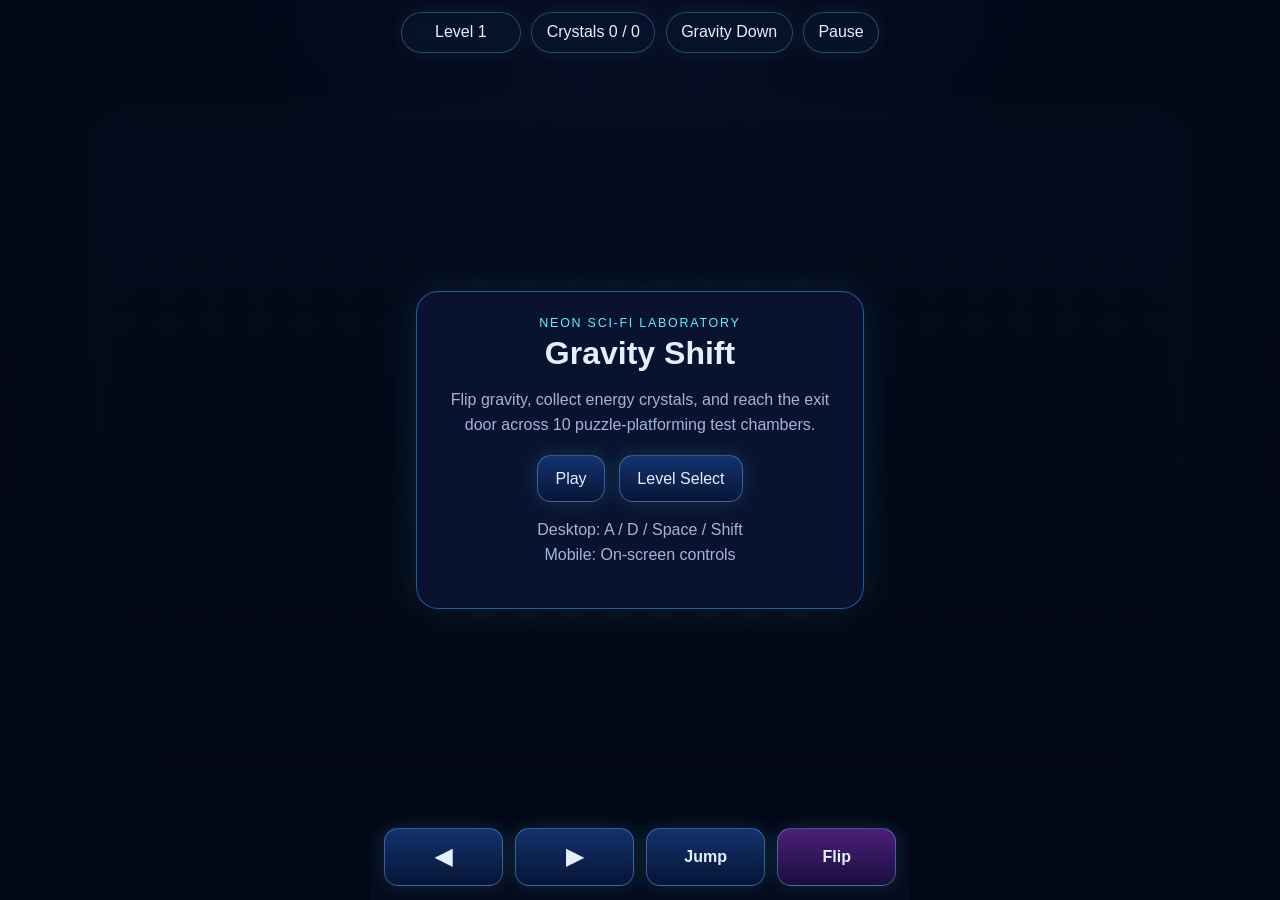
==== docs/index.html @ 258cb20d "Implement Gravity Shift static game Co-authored-by: gituserc1140 <238193916+gituserc1140@users.norep" ====
<!DOCTYPE html>
<html lang="en">
<head>
  <meta charset="UTF-8" />
  <meta name="viewport" content="width=device-width, initial-scale=1.0, viewport-fit=cover" />
  <title>Gravity Shift</title>
  <link rel="stylesheet" href="style.css" />
</head>
<body>
  <div class="app-shell">
    <header class="hud" id="hud">
      <div class="hud__chip">Level <span id="hud-level">1</span></div>
      <div class="hud__chip">Crystals <span id="hud-crystals">0 / 0</span></div>
      <div class="hud__chip">Gravity <span id="hud-gravity">Down</span></div>
      <button class="hud__chip hud__button" id="pause-button" type="button">Pause</button>
    </header>

    <main class="game-stage">
      <canvas id="game-canvas" aria-label="Gravity Shift game canvas"></canvas>

      <div class="overlay overlay--visible" id="main-menu">
        <div class="panel">
          <p class="eyebrow">Neon Sci-Fi Laboratory</p>
          <h1>Gravity Shift</h1>
          <p class="panel__text">Flip gravity, collect energy crystals, and reach the exit door across 10 puzzle-platforming test chambers.</p>
          <div class="panel__actions">
            <button id="play-button" type="button">Play</button>
            <button id="level-select-button" type="button">Level Select</button>
          </div>
          <p class="panel__hint">Desktop: A / D / Space / Shift<br />Mobile: On-screen controls</p>
        </div>
      </div>

      <div class="overlay" id="level-select-menu">
        <div class="panel panel--wide">
          <h2>Level Select</h2>
          <p class="panel__text">Unlocked chambers can be replayed at any time.</p>
          <div class="level-grid" id="level-grid"></div>
          <div class="panel__actions">
            <button id="level-select-back" type="button">Back</button>
          </div>
        </div>
      </div>

      <div class="overlay" id="pause-menu">
        <div class="panel">
          <h2>Paused</h2>
          <div class="panel__actions">
            <button id="resume-button" type="button">Resume</button>
            <button id="restart-button" type="button">Restart Level</button>
            <button id="pause-level-select-button" type="button">Level Select</button>
          </div>
        </div>
      </div>

      <div class="overlay" id="victory-screen">
        <div class="panel">
          <p class="eyebrow">Simulation Complete</p>
          <h2>Victory</h2>
          <p class="panel__text" id="victory-text"></p>
          <div class="panel__actions">
            <button id="next-level-button" type="button">Next Level</button>
            <button id="victory-level-select-button" type="button">Level Select</button>
            <button id="menu-button" type="button">Main Menu</button>
          </div>
        </div>
      </div>
    </main>

    <section class="mobile-controls" aria-label="Mobile controls">
      <button class="control control--direction" data-control="left" type="button">◀</button>
      <button class="control control--direction" data-control="right" type="button">▶</button>
      <button class="control" data-control="jump" type="button">Jump</button>
      <button class="control control--accent" data-control="flip" type="button">Flip</button>
    </section>
  </div>

  <script src="levels.js"></script>
  <script src="physics.js"></script>
  <script src="player.js"></script>
  <script src="ui.js"></script>
  <script src="game.js"></script>
</body>
</html>
---- docs/style.css ----
:root {
  --bg: #050b1d;
  --panel: rgba(11, 22, 52, 0.9);
  --panel-border: rgba(68, 161, 255, 0.5);
  --platform: #1d9bff;
  --platform-glow: rgba(29, 155, 255, 0.45);
  --player: #f6fbff;
  --gravity-a: #a14dff;
  --gravity-b: #59f0ff;
  --hazard: #ff3c5e;
  --crystal: #7effd6;
  --text: #e4f0ff;
  --muted: #9eb6d8;
}

* {
  box-sizing: border-box;
  -webkit-tap-highlight-color: transparent;
}

html,
body {
  margin: 0;
  min-height: 100%;
  background:
    radial-gradient(circle at top, rgba(83, 116, 255, 0.18), transparent 35%),
    linear-gradient(180deg, #09112e 0%, var(--bg) 100%);
  color: var(--text);
  font-family: Arial, Helvetica, sans-serif;
}

body {
  overscroll-behavior: none;
}

button {
  border: 1px solid rgba(122, 190, 255, 0.4);
  border-radius: 14px;
  background: linear-gradient(180deg, rgba(19, 53, 115, 0.95), rgba(8, 22, 55, 0.95));
  color: var(--text);
  cursor: pointer;
  font: inherit;
  padding: 0.85rem 1.1rem;
  transition: transform 0.15s ease, box-shadow 0.15s ease, border-color 0.15s ease;
  box-shadow: 0 0 20px rgba(89, 240, 255, 0.14);
}

button:hover,
button:focus-visible {
  border-color: rgba(126, 255, 214, 0.8);
  box-shadow: 0 0 22px rgba(126, 255, 214, 0.25);
  outline: none;
}

button:active,
button.is-active {
  transform: translateY(1px) scale(0.98);
}

button:disabled {
  cursor: not-allowed;
  opacity: 0.45;
  box-shadow: none;
}

.app-shell {
  min-height: 100vh;
  display: flex;
  flex-direction: column;
  padding: env(safe-area-inset-top, 0) 0 env(safe-area-inset-bottom, 0);
}

.hud {
  position: fixed;
  top: 0;
  left: 0;
  right: 0;
  z-index: 20;
  display: flex;
  gap: 0.65rem;
  flex-wrap: wrap;
  justify-content: center;
  padding: 0.75rem 1rem;
  pointer-events: none;
}

.hud__chip {
  pointer-events: auto;
  min-width: 7.5rem;
  padding: 0.65rem 0.9rem;
  text-align: center;
  border-radius: 999px;
  border: 1px solid rgba(89, 240, 255, 0.28);
  background: rgba(8, 20, 46, 0.78);
  box-shadow: 0 0 18px rgba(89, 240, 255, 0.08);
  backdrop-filter: blur(8px);
}

.hud__button {
  min-width: auto;
}

.game-stage {
  position: relative;
  flex: 1;
  display: grid;
  place-items: center;
  padding: 4.5rem 0.8rem 7.5rem;
}

#game-canvas {
  width: min(100%, 1080px);
  aspect-ratio: 16 / 9;
  border-radius: 22px;
  border: 1px solid rgba(89, 240, 255, 0.18);
  background:
    linear-gradient(180deg, rgba(8, 18, 48, 0.9), rgba(6, 11, 25, 0.96)),
    var(--bg);
  box-shadow:
    0 24px 80px rgba(0, 0, 0, 0.45),
    0 0 45px rgba(89, 240, 255, 0.12);
}

.overlay {
  position: absolute;
  inset: 0;
  display: none;
  align-items: center;
  justify-content: center;
  padding: 1rem;
  background: rgba(2, 7, 18, 0.7);
  backdrop-filter: blur(8px);
}

.overlay--visible {
  display: flex;
}

.panel {
  width: min(100%, 28rem);
  padding: 1.5rem;
  border-radius: 22px;
  background: var(--panel);
  border: 1px solid var(--panel-border);
  box-shadow: 0 0 40px rgba(89, 240, 255, 0.12);
  text-align: center;
}

.panel--wide {
  width: min(100%, 48rem);
}

.panel h1,
.panel h2 {
  margin: 0.3rem 0 0.75rem;
}

.eyebrow {
  margin: 0;
  color: var(--gravity-b);
  text-transform: uppercase;
  letter-spacing: 0.14em;
  font-size: 0.78rem;
}

.panel__text,
.panel__hint {
  color: var(--muted);
  line-height: 1.55;
}

.panel__actions {
  display: flex;
  gap: 0.85rem;
  justify-content: center;
  flex-wrap: wrap;
  margin-top: 1.1rem;
}

.level-grid {
  margin-top: 1rem;
  display: grid;
  grid-template-columns: repeat(auto-fit, minmax(84px, 1fr));
  gap: 0.75rem;
}

.level-grid button {
  min-height: 3.6rem;
}

.mobile-controls {
  position: fixed;
  left: 0;
  right: 0;
  bottom: 0;
  z-index: 20;
  display: grid;
  grid-template-columns: repeat(4, minmax(0, 1fr));
  gap: 0.75rem;
  padding: 0.85rem 0.85rem calc(0.85rem + env(safe-area-inset-bottom, 0));
  background: linear-gradient(180deg, rgba(5, 11, 29, 0), rgba(5, 11, 29, 0.92) 28%);
}

.control {
  min-height: 3.65rem;
  font-weight: 700;
}

.control--direction {
  font-size: 1.35rem;
}

.control--accent {
  background: linear-gradient(180deg, rgba(77, 32, 123, 0.98), rgba(25, 14, 64, 0.98));
}

@media (min-width: 960px) {
  .mobile-controls {
    max-width: 540px;
    margin: 0 auto;
  }
}

@media (max-width: 720px) {
  .hud {
    justify-content: flex-start;
  }

  .hud__chip {
    min-width: 0;
    font-size: 0.92rem;
  }

  .game-stage {
    padding-top: 5.2rem;
  }
}
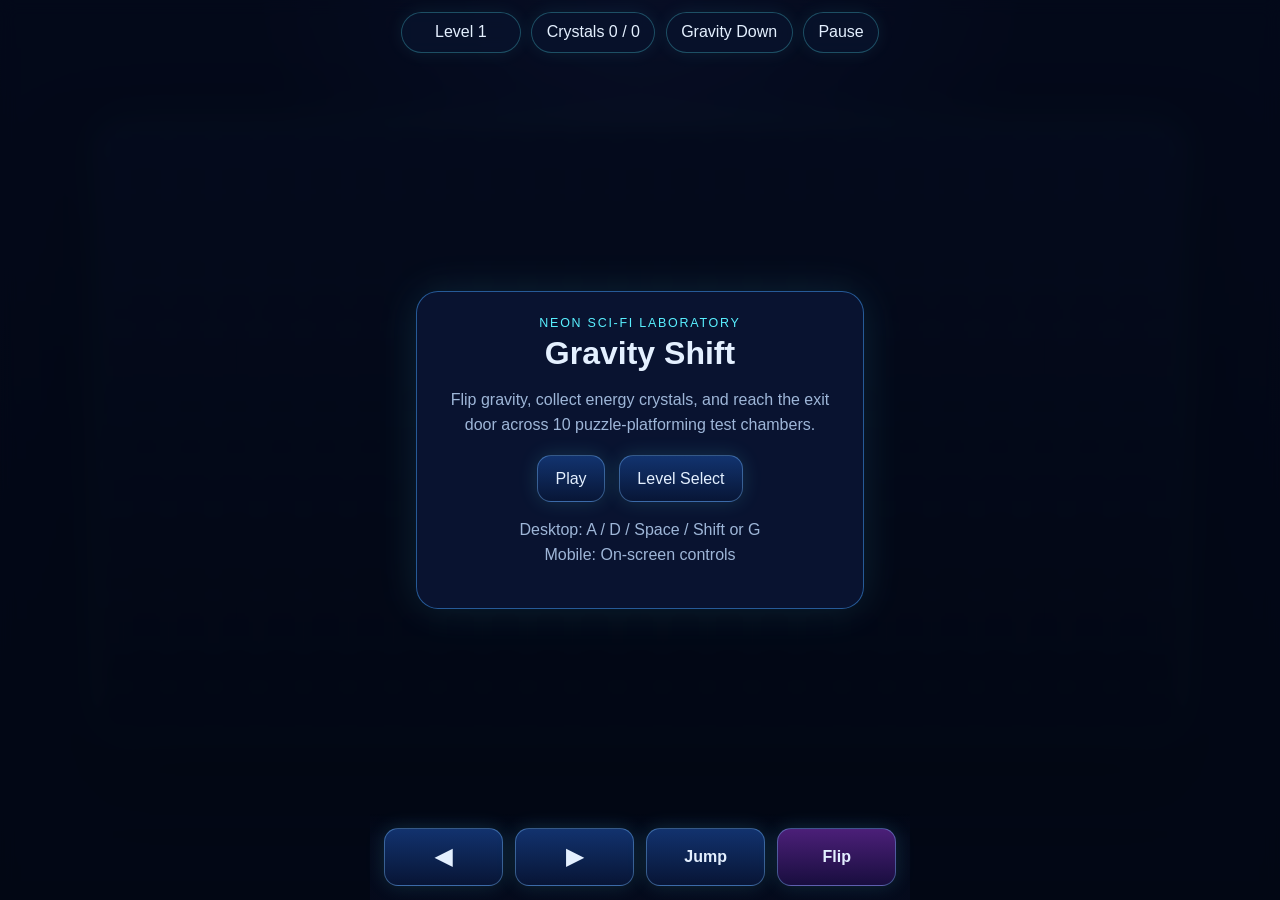
==== commit 68d04c08: "Add Pages play button and keyboard gravity shortcut Co-authored-by: gituserc1140 <238193916+gituserc" ====
--- a/docs/index.html
+++ b/docs/index.html
@@ -16,7 +16,8 @@
     </header>
 
     <main class="game-stage">
-      <canvas id="game-canvas" aria-label="Gravity Shift game canvas"></canvas>
+      <p class="sr-only" id="game-instructions">Gravity Shift is a puzzle platformer controlled with A and D to move, Space to jump, Shift or G to flip gravity, or the on-screen mobile buttons.</p>
+      <canvas id="game-canvas" aria-label="Gravity Shift game canvas" aria-describedby="game-instructions" tabindex="0">Gravity Shift is a puzzle platformer controlled with A and D to move, Space to jump, Shift or G to flip gravity, or the on-screen mobile buttons.</canvas>
 
       <div class="overlay overlay--visible" id="main-menu">
         <div class="panel">
@@ -27,7 +28,7 @@
             <button id="play-button" type="button">Play</button>
             <button id="level-select-button" type="button">Level Select</button>
           </div>
-          <p class="panel__hint">Desktop: A / D / Space / Shift<br />Mobile: On-screen controls</p>
+          <p class="panel__hint">Desktop: A / D / Space / Shift or G<br />Mobile: On-screen controls</p>
         </div>
       </div>
 
--- a/docs/style.css
+++ b/docs/style.css
@@ -11,6 +11,8 @@
   --crystal: #7effd6;
   --text: #e4f0ff;
   --muted: #9eb6d8;
+  --hud-space: 5.4rem;
+  --controls-space: 7.8rem;
 }
 
 * {
@@ -49,7 +51,11 @@
 button:focus-visible {
   border-color: rgba(126, 255, 214, 0.8);
   box-shadow: 0 0 22px rgba(126, 255, 214, 0.25);
-  outline: none;
+}
+
+button:focus-visible {
+  outline: 3px solid rgba(126, 255, 214, 0.9);
+  outline-offset: 3px;
 }
 
 button:active,
@@ -105,12 +111,14 @@
   flex: 1;
   display: grid;
   place-items: center;
-  padding: 4.5rem 0.8rem 7.5rem;
+  padding: var(--hud-space) 0.8rem var(--controls-space);
 }
 
 #game-canvas {
   width: min(100%, 1080px);
+  height: auto;
   aspect-ratio: 16 / 9;
+  max-height: calc(100dvh - var(--hud-space) - var(--controls-space));
   border-radius: 22px;
   border: 1px solid rgba(89, 240, 255, 0.18);
   background:
@@ -119,6 +127,12 @@
   box-shadow:
     0 24px 80px rgba(0, 0, 0, 0.45),
     0 0 45px rgba(89, 240, 255, 0.12);
+}
+
+@supports not (height: 100dvh) {
+  #game-canvas {
+    max-height: calc(100vh - var(--hud-space) - var(--controls-space));
+  }
 }
 
 .overlay {
@@ -161,6 +175,18 @@
   text-transform: uppercase;
   letter-spacing: 0.14em;
   font-size: 0.78rem;
+}
+
+.sr-only {
+  position: absolute;
+  width: 1px;
+  height: 1px;
+  padding: 0;
+  margin: -1px;
+  overflow: hidden;
+  clip: rect(0, 0, 0, 0);
+  white-space: nowrap;
+  border: 0;
 }
 
 .panel__text,
@@ -222,6 +248,11 @@
 }
 
 @media (max-width: 720px) {
+  :root {
+    --hud-space: 6rem;
+    --controls-space: 7.6rem;
+  }
+
   .hud {
     justify-content: flex-start;
   }
@@ -231,7 +262,5 @@
     font-size: 0.92rem;
   }
 
-  .game-stage {
-    padding-top: 5.2rem;
-  }
-}
+  .game-stage { padding-top: var(--hud-space); }
+}
